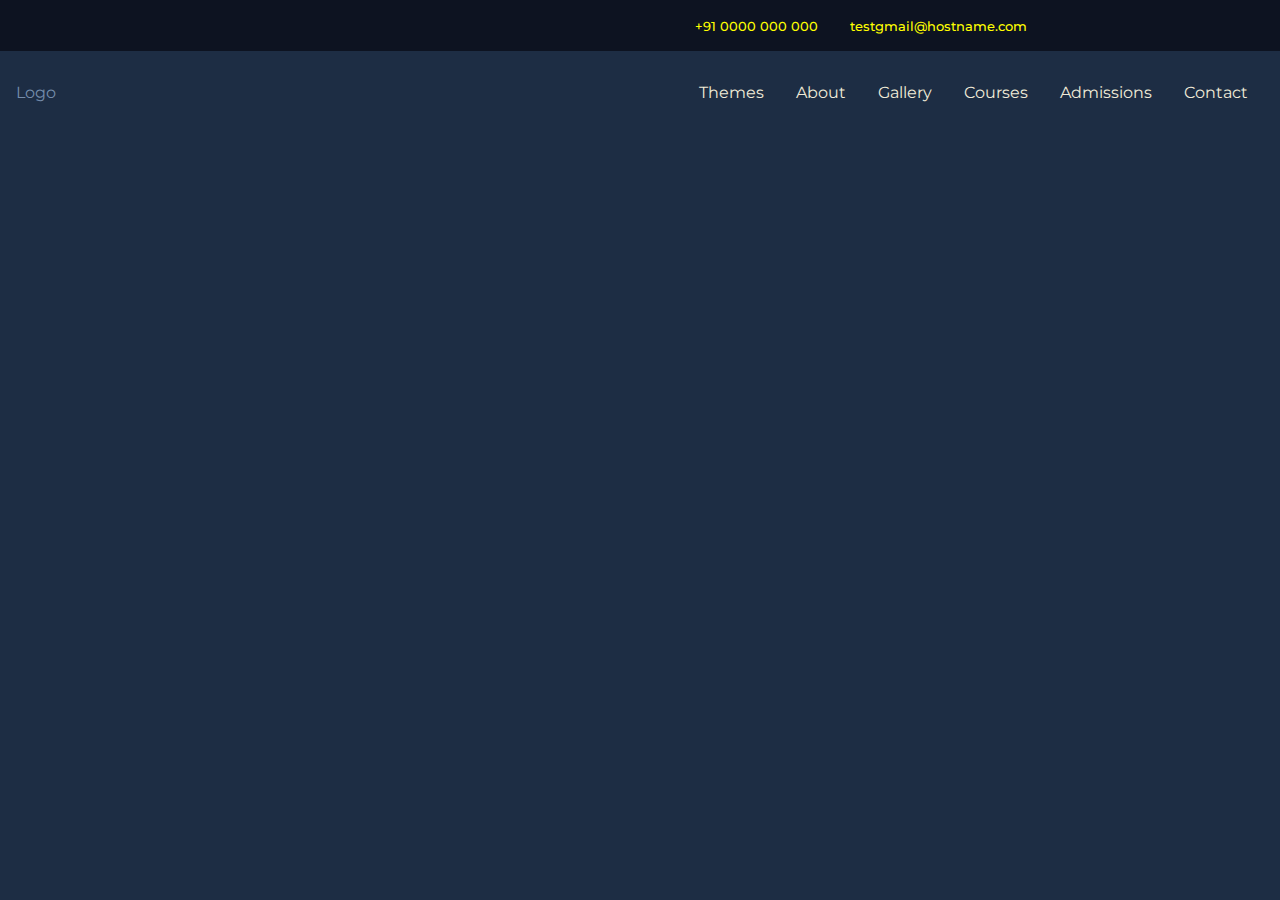
==== index.html @ 83252929 "themes, a nav, and a session" ====
<!DOCTYPE html>
<html lang="en">
<head>
	<meta charset="UTF-8">
	<title>Dolur Memorial College</title>
	<meta name="viewport" content="width=device-width, initial-scale=1.0">
	<link rel="stylesheet" href="style.css" media="all">
</head>
<body class="dark">

	<section class="header">
		<div>
			<span id="date"></span>
			<span id="time"></span>
		</div>
		<div class="flex">
			<div>
				<a target="blank" href="https://wa.me/+91">+91 0000 000 000</span>
			</div>
			<div>
				<a target="blank" href="mailto:">testgmail@hostname.com</a>
			</div>
		</div>
	</section>

	<nav>
		<div class="logo">
			Logo
		</div>
		<ul class="nav_list" id="nav_list">
			<div class="close md_hidden">
				<li class="nav_toggle" onclick="navToggle()">
					<svg width="100%" height="100%" viewBox="0 0 48 48" xmlns="http://www.w3.org/2000/svg">
						<g fill="none">
						<g clip-path="url(#healthiconsXNegative0)">
						<path fill="#000000" fill-rule="evenodd" d="M48 0H0v48h48V0ZM35.536 13.28a2 2 0 1 0-3.072-2.56L24 20.876L15.537 10.72a2 2 0 1 0-3.073 2.56L21.397 24l-8.933 10.72a2 2 0 1 0 3.072 2.56L24 27.124l8.464 10.156a2 2 0 1 0 3.072-2.56L26.603 24l8.933-10.72Z" clip-rule="evenodd"/>
						</g>
						<defs>
						<clipPath id="healthiconsXNegative0">
						<path d="M0 0h48v48H0z"/>
						</clipPath>
						</defs>
						</g>
					</svg>
				</li>
			</div>
			<li class="nav_dropdown sm_hidden">
				<a href="#">Themes</a>
				<ul>
					<li id="light">Light</li>
					<li id="dark">Dark</li>
				</ul>
			</li>
			<li><a href="#">About</a></li>
			<li><a href="#">Gallery</a></li>
			<li><a href="#">Courses</a></li>
			<li><a href="#">Admissions</a></li>
			<li><a href="#">Contact</a></li>
		</ul>
		<div class="nav_toggle md_hidden" onclick="navToggle()">
			<svg width="100%" height="100%" viewBox="0 0 1536 1280" xmlns="http://www.w3.org/2000/svg">
				<path d="M1536 1088v128q0 26-19 45t-45 19H64q-26 0-45-19t-19-45v-128q0-26 19-45t45-19h1408q26 0 45 19t19 45zm0-512v128q0 26-19 45t-45 19H64q-26 0-45-19T0 704V576q0-26 19-45t45-19h1408q26 0 45 19t19 45zm0-512v128q0 26-19 45t-45 19H64q-26 0-45-19T0 192V64q0-26 19-45T64 0h1408q26 0 45 19t19 45z"/>
			</svg>
		</div>
	</nav>

	<div class="theme_switcher md_hidden">
		<div class="icon hidden" id="moon">
			<svg width="100%" height="100%" viewBox="0 0 256 256" xmlns="http://www.w3.org/2000/svg">
				<path fill="#000000" d="M235.54 150.21a104.84 104.84 0 0 1-37 52.91A104 104 0 0 1 32 120a103.09 103.09 0 0 1 20.88-62.52a104.84 104.84 0 0 1 52.91-37a8 8 0 0 1 10 10a88.08 88.08 0 0 0 109.8 109.8a8 8 0 0 1 10 10Z"/>
			</svg>
		</div>
		<div class="icon" id="sun">
			<svg width="100%" height="100%" viewBox="0 0 256 256" xmlns="http://www.w3.org/2000/svg">
				<path fill="#eab308" d="M120 40V16a8 8 0 0 1 16 0v24a8 8 0 0 1-16 0Zm8 24a64 64 0 1 0 64 64a64.07 64.07 0 0 0-64-64Zm-69.66 5.66a8 8 0 0 0 11.32-11.32l-16-16a8 8 0 0 0-11.32 11.32Zm0 116.68l-16 16a8 8 0 0 0 11.32 11.32l16-16a8 8 0 0 0-11.32-11.32ZM192 72a8 8 0 0 0 5.66-2.34l16-16a8 8 0 0 0-11.32-11.32l-16 16A8 8 0 0 0 192 72Zm5.66 114.34a8 8 0 0 0-11.32 11.32l16 16a8 8 0 0 0 11.32-11.32ZM48 128a8 8 0 0 0-8-8H16a8 8 0 0 0 0 16h24a8 8 0 0 0 8-8Zm80 80a8 8 0 0 0-8 8v24a8 8 0 0 0 16 0v-24a8 8 0 0 0-8-8Zm112-88h-24a8 8 0 0 0 0 16h24a8 8 0 0 0 0-16Z"/>
			</svg>
		</div>
	</div>

	<script src="script.js"></script>
</body>
</html>
---- style.css ----
@import url('https://fonts.googleapis.com/css2?family=Montserrat:ital,wght@0,100;0,200;0,300;0,400;0,500;0,600;0,700;0,800;0,900;1,100;1,200;1,300;1,400;1,500;1,600;1,700;1,800;1,900&display=swap');

/* Theming */
.dark {
	--foreground: #f0ebd8;
	--background: #0d1321;
	--primary: #748cab;
	--secondary: #1d2d44;
	--accent: #3e5c76;
}

.light {
	--foreground: #ffffff;
	--background: #2c14a3;
	--primary: #5bc0be;
	--secondary: #50514f;
	--accent: #ff6392;
}

* {
	padding: 0;
	margin: 0;
	font-family: 'Montserrat', sans-serif;
	transition: background 0.5s ease-in-out, color 1s ease-in-out;
}

body {
	background-color: var(--secondary);
	color: var(--primary);
}

/* top header */

.header {
	background-color: var(--background);
	padding: 1rem;
	color: var(--foreground);
	display: flex;
	justify-content: space-around;
	align-items: center;
}

.header > .flex {
	display: flex;
	flex-direction: column;
	align-items: flex-end;
}

.header > .flex > div {
	margin: 0 1rem;
}

.header > .flex > div > a {
	color: yellow;
	text-decoration: none;
	font-size: 0.8rem;
}

#time {
	color: var(--accent);
}

/* Navigation bar */
nav {
	display: flex;
	justify-content: space-between;
	align-items: center;
	padding: 1rem;
}

nav > .nav_list {
	display: flex;
	flex-direction: column;
	width: 100%;
	height: 100%;
	background-color: var(--background);
	position: fixed;
	top: 0;
	right: 0;
	transition: 0.2s ease-in-out;
	transform: translateX(100%);
}

nav > .nav_list > li {
	padding: 1rem;
}

nav > .nav_list > li > a {
	color: var(--foreground);
	text-decoration: none;
}

nav > .nav_list_active {
	transform: translateX(0%);
}

nav > .nav_list > .close {
	width: 100%;
	display: flex;
	justify-content: flex-end;
}

.nav_toggle {
	width: 2rem;
	height: 2rem;
	cursor: pointer;
	padding: 0.5rem;
}

.nav_toggle > svg path {
	fill: var(--foreground);
}

nav > .nav_toggle:active {
	background-color: var(--gray1);
}

.nav_dropdown {
	position: relative;
	color: var(--foreground);
}

.nav_dropdown:focus-within ul {
	opacity: 1;
}

.nav_dropdown > ul {
	opacity: 0;
	transition: all 0.5s ease-in-out;

	position: absolute;
	top: 100%;
	left: -40%;

	display: flex;
	padding: 1rem;
	border-radius: 0 0 0.5rem 0.5rem;
	background-color: var(--background);
}

.nav_dropdown > ul > li {
	display: flex;
	justify-content: center;
	align-items: center;
	padding: 0.5rem;
	cursor: pointer;
}

.nav_dropdown > ul > li:before {
	content: '';
	display: inline-block;
	width: 0.5rem;
	height: 0.5rem;
	border-radius: 50%;
	margin-right: 0.5rem;
}

#light:before {
	border: 2px solid black;
	background-color: white;
}

#dark:before {
	border: 2px solid white;
	background-color: black;
}

/* Extras */
.theme_switcher {
	position: fixed;
	bottom: 1rem;
	right: 1rem;
}
.icon {
	width: 3rem;
	height: 3rem;
}
ul {
	list-style-type: none;
}
.sm_hidden {
	display: none;
}
.md_hidden {
	display: initial;
}
.hidden {
	display: none;
}

/* Media queries */
@media only screen and (min-width: 600px) {
}

@media only screen and (min-width: 768px) {
	.header {
		font-weight: 500;
	}
	.header > .flex {
		flex-direction: row;
		align-items: center;
	}
	nav > .nav_list {
		flex-direction: row;
		justify-content: flex-end;
		position: inherit;
		transform: translateX(0%);
		background: none;
	}

	.sm_hidden {
		display: initial;
	}
	.md_hidden {
		display: none !important;
	}
}

@media only screen and (min-width: 992px) {
}

@media only screen and (min-width: 1200px) {
}
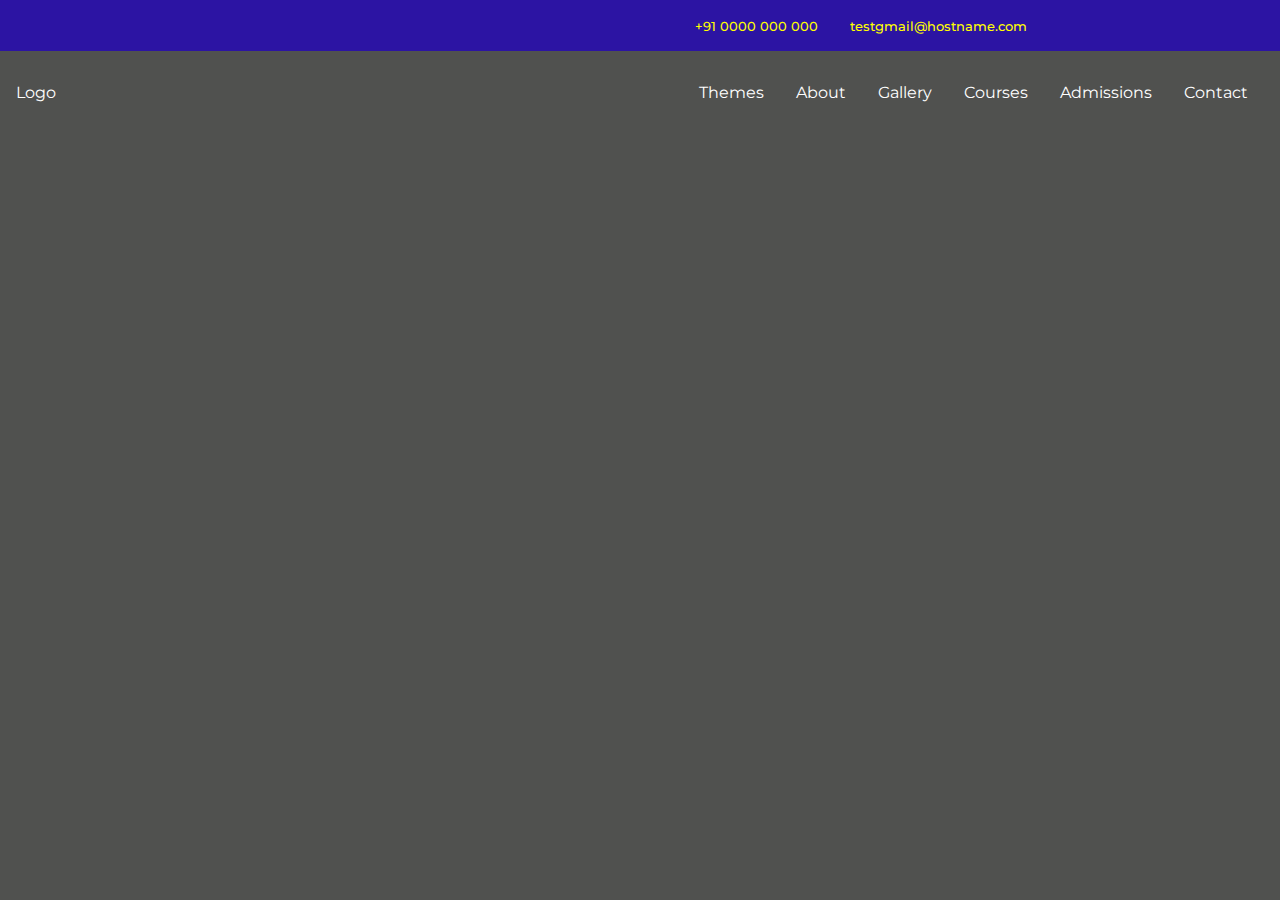
==== commit 8ac6d4d0: "doubling down on a color palette" ====
--- a/index.html
+++ b/index.html
@@ -64,6 +64,9 @@
 		</div>
 	</nav>
 
+	<section class="image_gallery">
+	</section>
+
 	<div class="theme_switcher md_hidden">
 		<div class="icon hidden" id="moon">
 			<svg width="100%" height="100%" viewBox="0 0 256 256" xmlns="http://www.w3.org/2000/svg">
--- a/style.css
+++ b/style.css
@@ -2,18 +2,16 @@
 
 /* Theming */
 .dark {
-	--foreground: #f0ebd8;
-	--background: #0d1321;
-	--primary: #748cab;
-	--secondary: #1d2d44;
-	--accent: #3e5c76;
+	--color: #ffffff;
+	--primary: #50514f;
+	--secondary: #2c14a3;
+	--accent: yellow;
 }
 
 .light {
-	--foreground: #ffffff;
-	--background: #2c14a3;
-	--primary: #5bc0be;
-	--secondary: #50514f;
+	--color: #000000;
+	--primary: #ffffff;
+	--secondary: #5bc0be;
 	--accent: #ff6392;
 }
 
@@ -21,20 +19,20 @@
 	padding: 0;
 	margin: 0;
 	font-family: 'Montserrat', sans-serif;
-	transition: background 0.5s ease-in-out, color 1s ease-in-out;
+	transition: background 0.5s ease-in-out, color 0.3s ease;
 }
 
 body {
+	background-color: var(--primary);
+	color: var(--color);
+}
+
+/* top header */
+
+.header {
 	background-color: var(--secondary);
-	color: var(--primary);
-}
-
-/* top header */
-
-.header {
-	background-color: var(--background);
-	padding: 1rem;
-	color: var(--foreground);
+	padding: 1rem;
+	color: var(--color);
 	display: flex;
 	justify-content: space-around;
 	align-items: center;
@@ -51,7 +49,7 @@
 }
 
 .header > .flex > div > a {
-	color: yellow;
+	color: var(--accent);
 	text-decoration: none;
 	font-size: 0.8rem;
 }
@@ -73,7 +71,7 @@
 	flex-direction: column;
 	width: 100%;
 	height: 100%;
-	background-color: var(--background);
+	background-color: var(--secondary);
 	position: fixed;
 	top: 0;
 	right: 0;
@@ -86,7 +84,7 @@
 }
 
 nav > .nav_list > li > a {
-	color: var(--foreground);
+	color: var(--color);
 	text-decoration: none;
 }
 
@@ -108,16 +106,16 @@
 }
 
 .nav_toggle > svg path {
-	fill: var(--foreground);
+	fill: var(--color);
 }
 
 nav > .nav_toggle:active {
-	background-color: var(--gray1);
+	background-color: var(--secondary);
 }
 
 .nav_dropdown {
 	position: relative;
-	color: var(--foreground);
+	color: var(--color);
 }
 
 .nav_dropdown:focus-within ul {
@@ -135,7 +133,7 @@
 	display: flex;
 	padding: 1rem;
 	border-radius: 0 0 0.5rem 0.5rem;
-	background-color: var(--background);
+	background-color: var(--primary);
 }
 
 .nav_dropdown > ul > li {
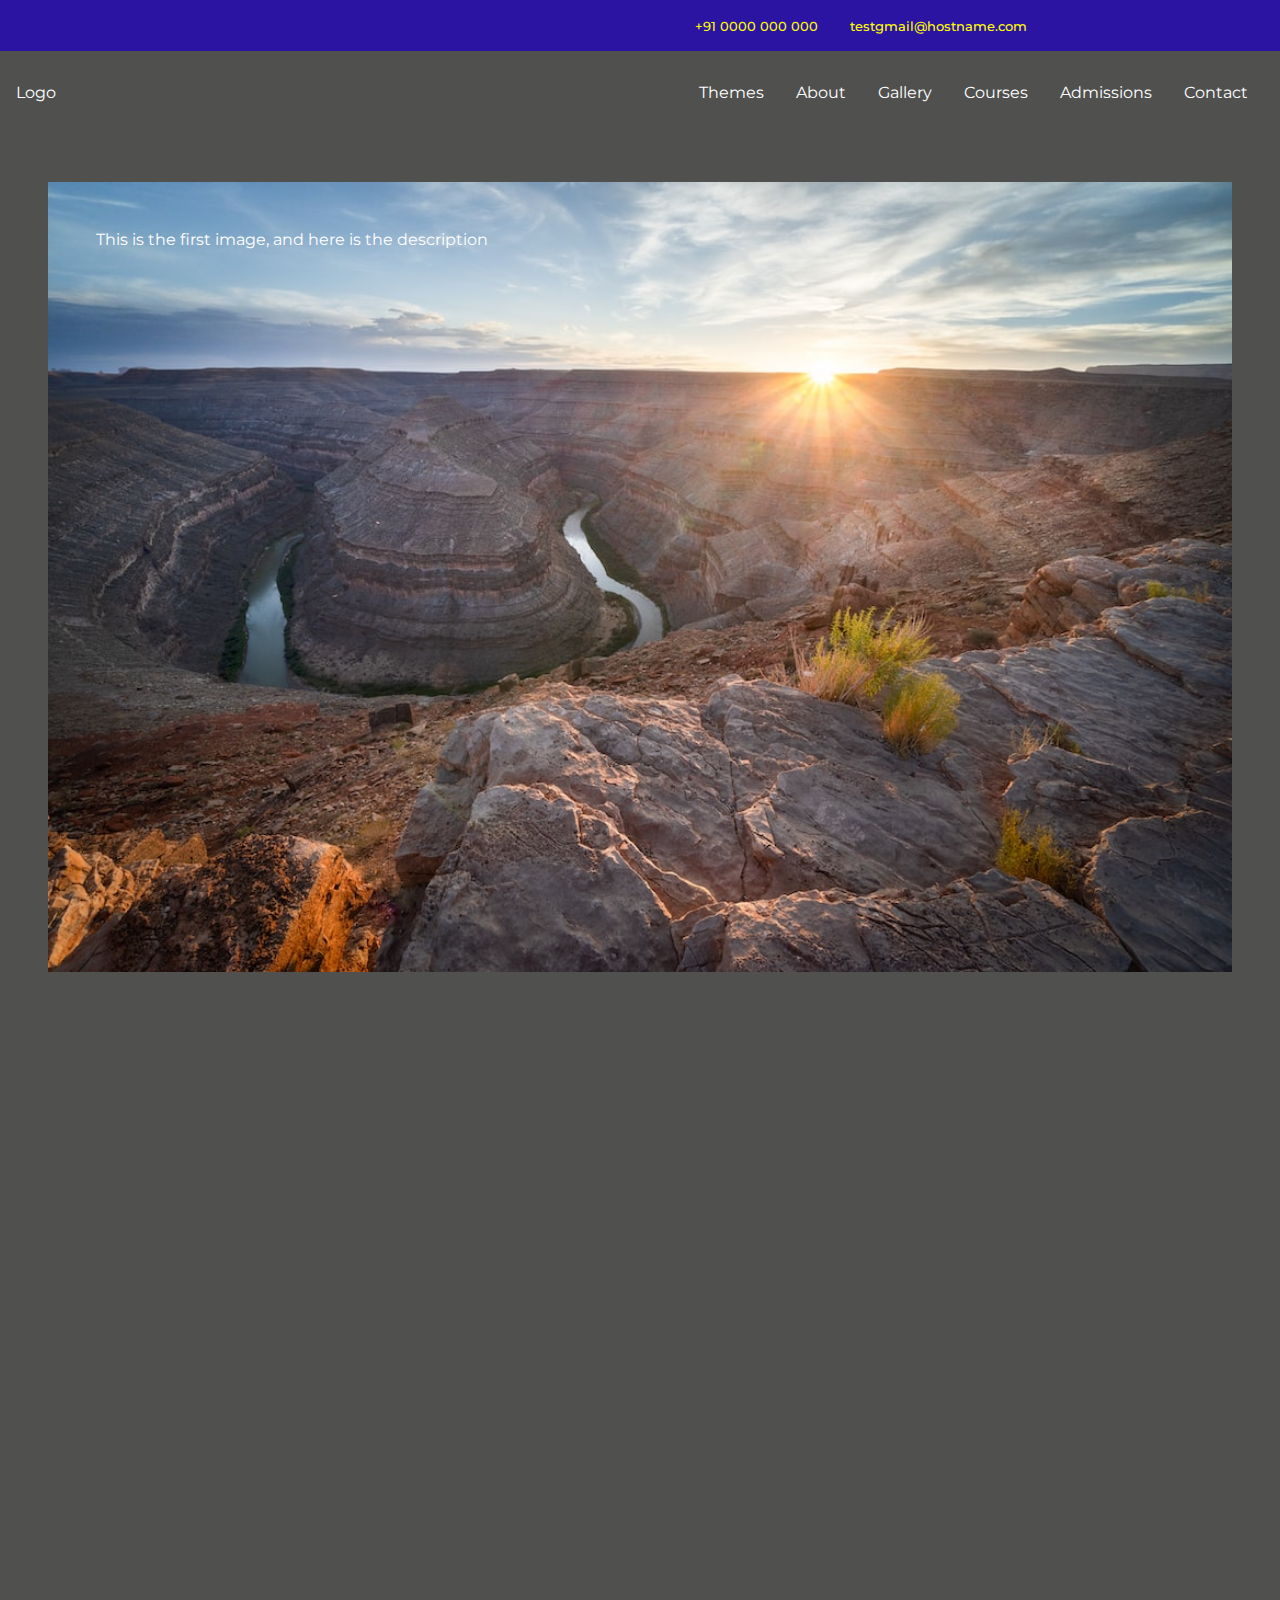
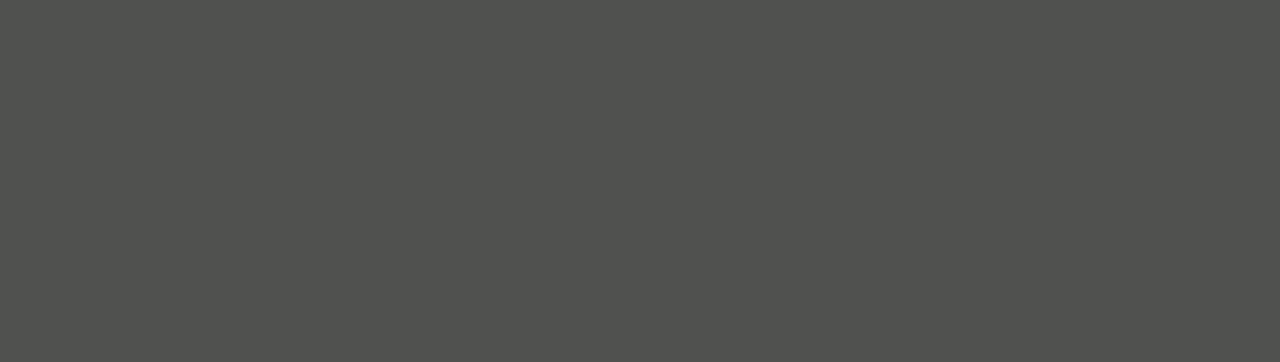
==== commit 4e63b66e: "added some image assets" ====
--- a/index.html
+++ b/index.html
@@ -65,6 +65,30 @@
 	</nav>
 
 	<section class="image_gallery">
+		<div class="image_container">
+			<div class="image_desc">
+				<div class="text">
+					This is the first image, and here is the description
+				</div>
+			</div>
+			<div class="image"><img src="./assets/home/first.jpg" alt=""></div>
+		</div>
+		<div class="image_container image_inactive">
+			<div class="image_desc">
+				<div class="text">
+					This will be the description for the second image
+				</div>
+			</div>
+			<div class="image"><img src="./assets/home/second.jpg" alt=""></div>
+		</div>
+		<div class="image_container image_inactive">
+			<div class="image_desc">
+				<div class="text">
+					And here is the third image
+				</div>
+			</div>
+			<div class="image"><img src="./assets/home/third.jpg" alt=""></div>
+		</div>
 	</section>
 
 	<div class="theme_switcher md_hidden">
--- a/style.css
+++ b/style.css
@@ -163,6 +163,50 @@
 	background-color: black;
 }
 
+/* Home image gallery */
+.image_gallery {
+	display: flex;
+	position: relative;
+	margin: 3rem;
+}
+
+.image_container {
+	position: absolute;
+	top: 0;
+	left: 0;
+	width: 100%;
+}
+
+.image_desc {
+	position: absolute;
+	top: 0;
+	left: 0;
+	width: 100%;
+	height: 100%;
+}
+
+.image_desc > .text {
+	display: flex;
+	justify-content: start;
+	align-items: flex-end;
+	padding: 3rem;
+}
+
+.image {
+	width: 100%;
+	overflow: hidden;
+}
+
+.image > img {
+	width: 100%;
+	height: 100%;
+	object-fit: cover;
+}
+
+.image_inactive {
+	opacity: 0;
+}
+
 /* Extras */
 .theme_switcher {
 	position: fixed;
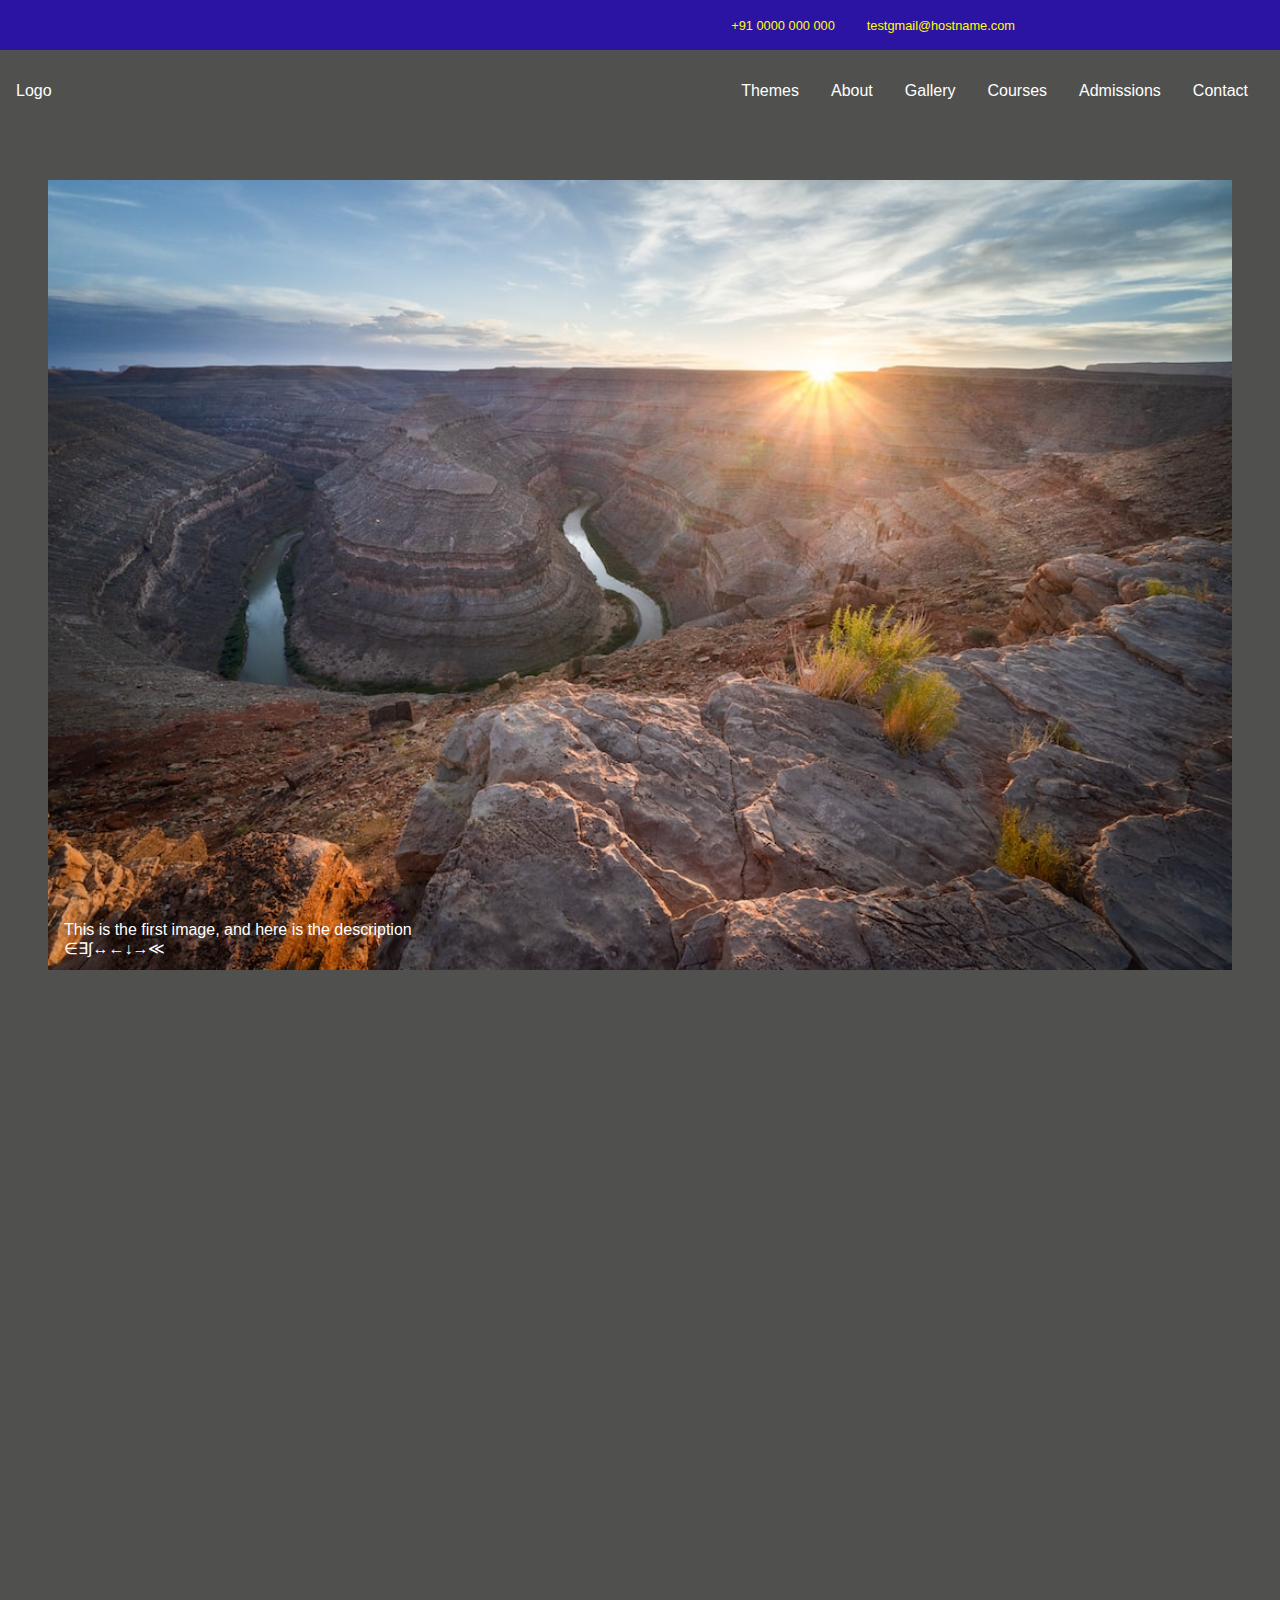
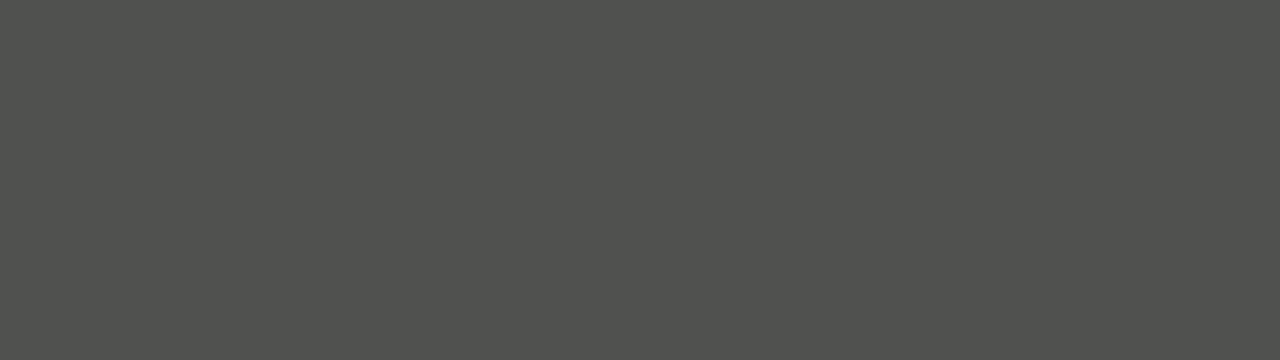
==== commit 57e42608: "nothing new" ====
--- a/index.html
+++ b/index.html
@@ -68,7 +68,8 @@
 		<div class="image_container">
 			<div class="image_desc">
 				<div class="text">
-					This is the first image, and here is the description
+					This is the first image, and here is the description <br>
+					∈∃∫↔←↓→≪
 				</div>
 			</div>
 			<div class="image"><img src="./assets/home/first.jpg" alt=""></div>
--- a/style.css
+++ b/style.css
@@ -1,4 +1,4 @@
-@import url('https://fonts.googleapis.com/css2?family=Montserrat:ital,wght@0,100;0,200;0,300;0,400;0,500;0,600;0,700;0,800;0,900;1,100;1,200;1,300;1,400;1,500;1,600;1,700;1,800;1,900&display=swap');
+/*@import url('https://fonts.googleapis.com/css2?family=Montserrat:ital,wght@0,100;0,200;0,300;0,400;0,500;0,600;0,700;0,800;0,900;1,100;1,200;1,300;1,400;1,500;1,600;1,700;1,800;1,900&display=swap');
 
 /* Theming */
 .dark {
@@ -183,13 +183,18 @@
 	left: 0;
 	width: 100%;
 	height: 100%;
-}
-
-.image_desc > .text {
 	display: flex;
 	justify-content: start;
 	align-items: flex-end;
-	padding: 3rem;
+}
+
+.image_desc > .text {
+	width: 50%;
+	height: 50%;
+	padding: 1rem;
+	display: flex;
+	justify-content: start;
+	align-items: flex-end;
 }
 
 .image {
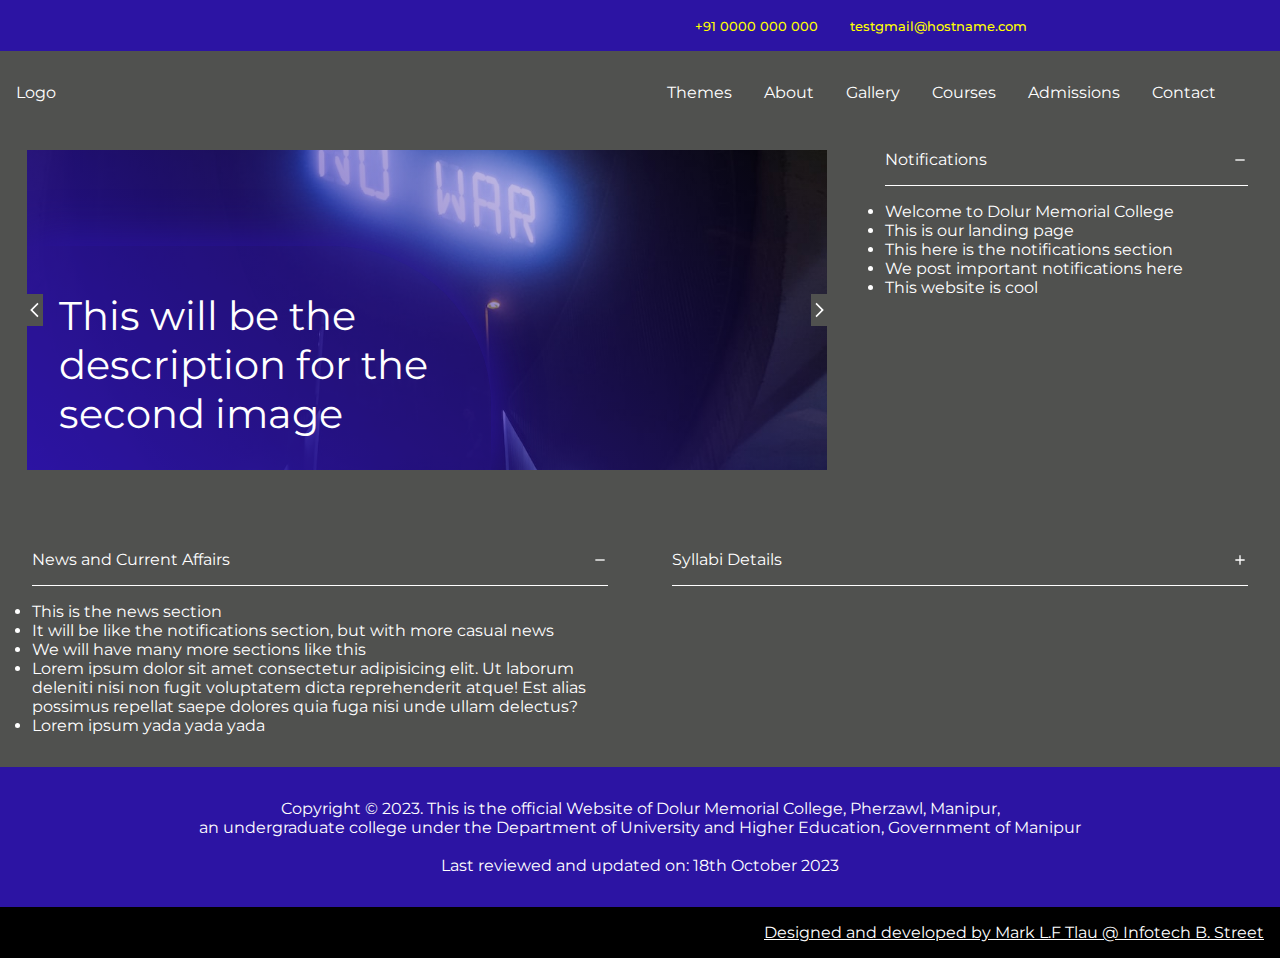
==== commit b50b612a: "looking better" ====
--- a/index.html
+++ b/index.html
@@ -23,7 +23,7 @@
 		</div>
 	</section>
 
-	<nav>
+	<nav id="nav">
 		<div class="logo">
 			Logo
 		</div>
@@ -56,6 +56,20 @@
 			<li><a href="#">Courses</a></li>
 			<li><a href="#">Admissions</a></li>
 			<li><a href="#">Contact</a></li>
+			<li>
+				<div class="theme_switcher md_hidden">
+					<div class="icon hidden" id="moon">
+						<svg width="100%" height="100%" viewBox="0 0 256 256" xmlns="http://www.w3.org/2000/svg">
+							<path fill="#000000" d="M235.54 150.21a104.84 104.84 0 0 1-37 52.91A104 104 0 0 1 32 120a103.09 103.09 0 0 1 20.88-62.52a104.84 104.84 0 0 1 52.91-37a8 8 0 0 1 10 10a88.08 88.08 0 0 0 109.8 109.8a8 8 0 0 1 10 10Z"/>
+						</svg>
+					</div>
+					<div class="icon" id="sun">
+						<svg width="100%" height="100%" viewBox="0 0 256 256" xmlns="http://www.w3.org/2000/svg">
+							<path fill="#eab308" d="M120 40V16a8 8 0 0 1 16 0v24a8 8 0 0 1-16 0Zm8 24a64 64 0 1 0 64 64a64.07 64.07 0 0 0-64-64Zm-69.66 5.66a8 8 0 0 0 11.32-11.32l-16-16a8 8 0 0 0-11.32 11.32Zm0 116.68l-16 16a8 8 0 0 0 11.32 11.32l16-16a8 8 0 0 0-11.32-11.32ZM192 72a8 8 0 0 0 5.66-2.34l16-16a8 8 0 0 0-11.32-11.32l-16 16A8 8 0 0 0 192 72Zm5.66 114.34a8 8 0 0 0-11.32 11.32l16 16a8 8 0 0 0 11.32-11.32ZM48 128a8 8 0 0 0-8-8H16a8 8 0 0 0 0 16h24a8 8 0 0 0 8-8Zm80 80a8 8 0 0 0-8 8v24a8 8 0 0 0 16 0v-24a8 8 0 0 0-8-8Zm112-88h-24a8 8 0 0 0 0 16h24a8 8 0 0 0 0-16Z"/>
+						</svg>
+					</div>
+				</div>
+			</li>
 		</ul>
 		<div class="nav_toggle md_hidden" onclick="navToggle()">
 			<svg width="100%" height="100%" viewBox="0 0 1536 1280" xmlns="http://www.w3.org/2000/svg">
@@ -64,46 +78,147 @@
 		</div>
 	</nav>
 
-	<section class="image_gallery">
-		<div class="image_container">
-			<div class="image_desc">
-				<div class="text">
-					This is the first image, and here is the description <br>
-					∈∃∫↔←↓→≪
-				</div>
-			</div>
-			<div class="image"><img src="./assets/home/first.jpg" alt=""></div>
-		</div>
-		<div class="image_container image_inactive">
-			<div class="image_desc">
-				<div class="text">
-					This will be the description for the second image
-				</div>
-			</div>
-			<div class="image"><img src="./assets/home/second.jpg" alt=""></div>
-		</div>
-		<div class="image_container image_inactive">
-			<div class="image_desc">
-				<div class="text">
-					And here is the third image
-				</div>
-			</div>
-			<div class="image"><img src="./assets/home/third.jpg" alt=""></div>
-		</div>
+	<main>
+		<section class="image_gallery">
+			<div class="buttons_container">
+				<div class="buttons">
+					<div class="button">
+						<svg width="100%" height="100%" viewBox="0 0 20 20" xmlns="http://www.w3.org/2000/svg">
+							<path fill="#000000" d="m4 10l9 9l1.4-1.5L7 10l7.4-7.5L13 1z"/>
+						</svg>
+					</div>
+					<div class="button">
+						<svg width="100%" height="100%" viewBox="0 0 20 20" xmlns="http://www.w3.org/2000/svg">
+							<path fill="#000000" d="M7 1L5.6 2.5L13 10l-7.4 7.5L7 19l9-9z"/>
+						</svg>
+					</div>
+				</div>
+			</div>
+			<div class="image_container image_inactive">
+				<div class="image_container_content">
+					<div class="content">
+						<div class="image_desc">
+							<div class="text">
+								This is the first image, and here is the description
+							</div>
+						</div>
+						<div class="image"><img src="./assets/home/first.jpg" alt=""></div>
+					</div>
+				</div>
+			</div>
+			<div class="image_container">
+				<div class="image_container_content">
+					<div class="content">
+						<div class="image_desc">
+							<div class="text">
+								This will be the description for the second image
+							</div>
+						</div>
+						<div class="image"><img src="./assets/home/second.jpg" alt=""></div>
+					</div>
+				</div>
+			</div>
+			<div class="image_container image_inactive">
+				<div class="image_container_content">
+					<div class="content">
+						<div class="image_desc">
+							<div class="text">
+								And here is the third image
+							</div>
+						</div>
+						<div class="image"><img src="./assets/home/third.jpg" alt=""></div>
+					</div>
+				</div>
+			</div>
+		</section>
+
+		<section class="notifications">
+			<div class="section_headers" onclick="toggleSection('notifications', 'notification_toggles')">
+				<span>Notifications</span>
+				<div class="section_toggles" id="notification_toggles">
+					<div class="hidden">
+						<svg width="100%" height="100%" viewBox="0 0 24 24" xmlns="http://www.w3.org/2000/svg">
+							<path fill="#000000" d="M19 12.998h-6v6h-2v-6H5v-2h6v-6h2v6h6z"/>
+						</svg>
+					</div>
+					<div class="">
+						<svg width="100%" height="100%" viewBox="0 0 24 24" xmlns="http://www.w3.org/2000/svg">
+							<path fill="#000000" d="M19 12.998H5v-2h14z"/>
+						</svg>
+					</div>
+				</div>
+			</div>
+			<ul id="notifications" class="section_list">
+				<li>Welcome to Dolur Memorial College</li>
+				<li>This is our landing page</li>
+				<li>This here is the notifications section</li>
+				<li>We post important notifications here</li>
+				<li>This website is cool</li>
+			</ul>
+		</section>
+
+		<section class="news">
+			<div class="section_headers" onclick="toggleSection('news', 'news_toggles')">
+				<span>News and Current Affairs</span>
+				<div class="section_toggles" id="news_toggles">
+					<div class="hidden">
+						<svg width="100%" height="100%" viewBox="0 0 24 24" xmlns="http://www.w3.org/2000/svg">
+							<path fill="#000000" d="M19 12.998h-6v6h-2v-6H5v-2h6v-6h2v6h6z"/>
+						</svg>
+					</div>
+					<div class="">
+						<svg width="100%" height="100%" viewBox="0 0 24 24" xmlns="http://www.w3.org/2000/svg">
+							<path fill="#000000" d="M19 12.998H5v-2h14z"/>
+						</svg>
+					</div>
+				</div>
+			</div>
+			<ul id="news" class="section_list">
+				<li>This is the news section</li>
+				<li>It will be like the notifications section, but with more casual news</li>
+				<li>We will have many more sections like this</li>
+				<li>Lorem ipsum dolor sit amet consectetur adipisicing elit. Ut laborum deleniti nisi non fugit voluptatem dicta reprehenderit atque! Est alias possimus repellat saepe dolores quia fuga nisi unde ullam delectus?</li>
+				<li>Lorem ipsum yada yada yada</li>
+			</ul>
+		</section>
+
+		<section class="syllabusdetails">
+			<div class="section_headers" onclick="toggleSection('syllabi', 'syllabi_toggles')">
+				<span>Syllabi Details</span>
+				<div class="section_toggles" id="syllabi_toggles">
+					<div class="">
+						<svg width="100%" height="100%" viewBox="0 0 24 24" xmlns="http://www.w3.org/2000/svg">
+							<path fill="#000000" d="M19 12.998h-6v6h-2v-6H5v-2h6v-6h2v6h6z"/>
+						</svg>
+					</div>
+					<div class="hidden">
+						<svg width="100%" height="100%" viewBox="0 0 24 24" xmlns="http://www.w3.org/2000/svg">
+							<path fill="#000000" d="M19 12.998H5v-2h14z"/>
+						</svg>
+					</div>
+				</div>
+			</div>
+			<ul id="syllabi" class="section_list section_inactive">
+				<li>B.A Education Syllabus</li>
+				<li>Syllabus of B.A/B.Sc Semester System in Anthropology</li>
+				<li>Computer Sciences</li>
+				<li>Zoology Honors</li>
+				<li>Lorem ipsum yada yada yada</li>
+			</ul>
+		</section>
+	</main>
+
+	<section class="footer">
+		Copyright © 2023. This is the official Website of Dolur Memorial College, Pherzawl, Manipur, <br>
+		an undergraduate college under the Department of University and Higher Education, Government of Manipur
+
+		<br><br>
+		Last reviewed and updated on: 18th October 2023
 	</section>
 
-	<div class="theme_switcher md_hidden">
-		<div class="icon hidden" id="moon">
-			<svg width="100%" height="100%" viewBox="0 0 256 256" xmlns="http://www.w3.org/2000/svg">
-				<path fill="#000000" d="M235.54 150.21a104.84 104.84 0 0 1-37 52.91A104 104 0 0 1 32 120a103.09 103.09 0 0 1 20.88-62.52a104.84 104.84 0 0 1 52.91-37a8 8 0 0 1 10 10a88.08 88.08 0 0 0 109.8 109.8a8 8 0 0 1 10 10Z"/>
-			</svg>
-		</div>
-		<div class="icon" id="sun">
-			<svg width="100%" height="100%" viewBox="0 0 256 256" xmlns="http://www.w3.org/2000/svg">
-				<path fill="#eab308" d="M120 40V16a8 8 0 0 1 16 0v24a8 8 0 0 1-16 0Zm8 24a64 64 0 1 0 64 64a64.07 64.07 0 0 0-64-64Zm-69.66 5.66a8 8 0 0 0 11.32-11.32l-16-16a8 8 0 0 0-11.32 11.32Zm0 116.68l-16 16a8 8 0 0 0 11.32 11.32l16-16a8 8 0 0 0-11.32-11.32ZM192 72a8 8 0 0 0 5.66-2.34l16-16a8 8 0 0 0-11.32-11.32l-16 16A8 8 0 0 0 192 72Zm5.66 114.34a8 8 0 0 0-11.32 11.32l16 16a8 8 0 0 0 11.32-11.32ZM48 128a8 8 0 0 0-8-8H16a8 8 0 0 0 0 16h24a8 8 0 0 0 8-8Zm80 80a8 8 0 0 0-8 8v24a8 8 0 0 0 16 0v-24a8 8 0 0 0-8-8Zm112-88h-24a8 8 0 0 0 0 16h24a8 8 0 0 0 0-16Z"/>
-			</svg>
-		</div>
-	</div>
+	<section class="developer">
+		<a target="blank" href="https://wintersunset95.github.io">Designed and developed by <span>Mark L.F Tlau @ Infotech B. Street</span></a>
+	</section>
 
 	<script src="script.js"></script>
 </body>
--- a/style.css
+++ b/style.css
@@ -1,4 +1,4 @@
-/*@import url('https://fonts.googleapis.com/css2?family=Montserrat:ital,wght@0,100;0,200;0,300;0,400;0,500;0,600;0,700;0,800;0,900;1,100;1,200;1,300;1,400;1,500;1,600;1,700;1,800;1,900&display=swap');
+@import url('https://fonts.googleapis.com/css2?family=Montserrat:ital,wght@0,100;0,200;0,300;0,400;0,500;0,600;0,700;0,800;0,900;1,100;1,200;1,300;1,400;1,500;1,600;1,700;1,800;1,900&display=swap');
 
 /* Theming */
 .dark {
@@ -6,6 +6,9 @@
 	--primary: #50514f;
 	--secondary: #2c14a3;
 	--accent: yellow;
+	--gradient: linear-gradient(45deg, #2c14a3, rgba(0, 0, 0, 0));
+	--text-background: #2c14a350;
+	--text-shadow: 0 0 3rem #2c14a3;
 }
 
 .light {
@@ -13,6 +16,7 @@
 	--primary: #ffffff;
 	--secondary: #5bc0be;
 	--accent: #ff6392;
+	--gradient: linear-gradient(45deg, #5bc0be, rgba(0, 0, 0, 0));
 }
 
 * {
@@ -75,6 +79,7 @@
 	position: fixed;
 	top: 0;
 	right: 0;
+	z-index: 2;
 	transition: 0.2s ease-in-out;
 	transform: translateX(100%);
 }
@@ -105,7 +110,7 @@
 	padding: 0.5rem;
 }
 
-.nav_toggle > svg path {
+svg path {
 	fill: var(--color);
 }
 
@@ -163,18 +168,76 @@
 	background-color: black;
 }
 
+/* The main section */
+main {
+	display: grid;
+	grid-template-columns: repeat(12, 1fr);
+	padding-bottom: 2rem;
+}
+
 /* Home image gallery */
 .image_gallery {
+	grid-column: 1/13;
 	display: flex;
 	position: relative;
-	margin: 3rem;
+	width: 100%;
+	height: 25rem;
+	z-index: 1;
+}
+
+.buttons_container {
+	position: absolute;
+	left: 0;
+	right: 0;
+	width: 100%;
+	z-index: 2;
+	display: flex;
+	justify-content: center;
+	align-items: center;
+}
+
+.buttons {
+	width: 100%;
+	display: flex;
+	justify-content: space-between;
+	align-items: center;
+	max-width: 25rem;
+	height: 20rem;
+	padding: 1rem;
+}
+
+.button {
+	width: 1rem;
+	height: 1rem;
+	cursor: pointer;
+	padding: 0.5rem 0;
+	background-color: var(--primary);
+}
+
+.button:hover {
+	padding: 0.5rem;
 }
 
 .image_container {
 	position: absolute;
-	top: 0;
 	left: 0;
-	width: 100%;
+	right: 0;
+	width: 100%;
+	display: flex;
+	justify-content: center;
+	align-items: center;
+}
+
+.image_container_content {
+	width: fit-content;
+	position: relative;
+	padding: 1rem;
+}
+
+.content {
+	position: relative;
+	width: fit-content;
+	overflow: hidden;
 }
 
 .image_desc {
@@ -183,23 +246,36 @@
 	left: 0;
 	width: 100%;
 	height: 100%;
+
+	font-size: 1.5rem;
+
 	display: flex;
 	justify-content: start;
 	align-items: flex-end;
+
+	background-image: var(--gradient);
 }
 
 .image_desc > .text {
 	width: 50%;
 	height: 50%;
-	padding: 1rem;
+	padding: 2rem;
 	display: flex;
 	justify-content: start;
 	align-items: flex-end;
+	border-top-right-radius: 10rem;
+	background-color: var(--text-background);
+	box-shadow: var(--text-shadow);
 }
 
 .image {
 	width: 100%;
 	overflow: hidden;
+	max-width: 25rem;
+	max-height: 20rem;
+	display: flex;
+	justify-content: center;
+	align-items: center;
 }
 
 .image > img {
@@ -212,9 +288,77 @@
 	opacity: 0;
 }
 
+/* Notifications section */
+.notifications {
+	grid-column: 1/13;
+	padding: 0 2rem;
+}
+
+/* News Section */
+.news {
+	grid-column: 1/13;
+	padding: 0 2rem;
+}
+
+/* Syllabi Details */
+.syllabusdetails {
+	grid-column: 1/13;
+	padding: 0 2rem;
+}
+
+/* For all main sections */
+.section_headers {
+	display: flex;
+	justify-content: space-between;
+	align-items: center;
+	border-bottom: 1px solid var(--color);
+	padding: 1rem 0;
+	margin-bottom: 1rem;
+	cursor: pointer;
+}
+
+.section_toggles > div {
+	width: 1rem;
+	height: 1rem;
+}
+
+.section_list {
+	transition: all 0.5s ease-in-out;
+	list-style-type: disc;
+}
+
+.section_inactive {
+	height: 0;
+	overflow: hidden;
+}
+
+/* Footer */
+.footer {
+	background-color: var(--secondary);
+	padding: 2rem;
+	color: var(--color);
+	text-align: center;
+}
+
+/* Developer */
+.developer {
+	padding: 1rem;
+	text-align: right;
+	background-color: black;
+	color: white;
+}
+
+.developer > a {
+	color: white;
+}
+
+.developer > a > span {
+	text-decoration: underline;
+}
+
 /* Extras */
 .theme_switcher {
-	position: fixed;
+	position: absolute;
 	bottom: 1rem;
 	right: 1rem;
 }
@@ -234,9 +378,24 @@
 .hidden {
 	display: none;
 }
+.sticky {
+	position: fixed;
+	top: 1rem;
+	z-index: 1;
+	width: 100%;
+}
 
 /* Media queries */
 @media only screen and (min-width: 600px) {
+	.buttons {
+		max-width: 35rem;
+	}
+	.image {
+		max-width: 35rem;
+	}
+	.image_desc {
+		font-size: 2rem;
+	}
 }
 
 @media only screen and (min-width: 768px) {
@@ -255,6 +414,18 @@
 		background: none;
 	}
 
+	.buttons {
+		max-width: 50rem;
+	}
+	.image {
+		max-width: 50rem;
+	}
+
+	.image_desc {
+		font-size: 2.5rem;
+	}
+
+	/* Extras */
 	.sm_hidden {
 		display: initial;
 	}
@@ -264,6 +435,19 @@
 }
 
 @media only screen and (min-width: 992px) {
+	/* Gallery */
+	.image_gallery {
+		grid-column: 1/9;
+	}
+
+	/* Notifications section */
+	.notifications {
+		grid-column: 9/13;
+	}
+
+	.news, .syllabusdetails {
+		grid-column: span 6;
+	}
 }
 
 @media only screen and (min-width: 1200px) {
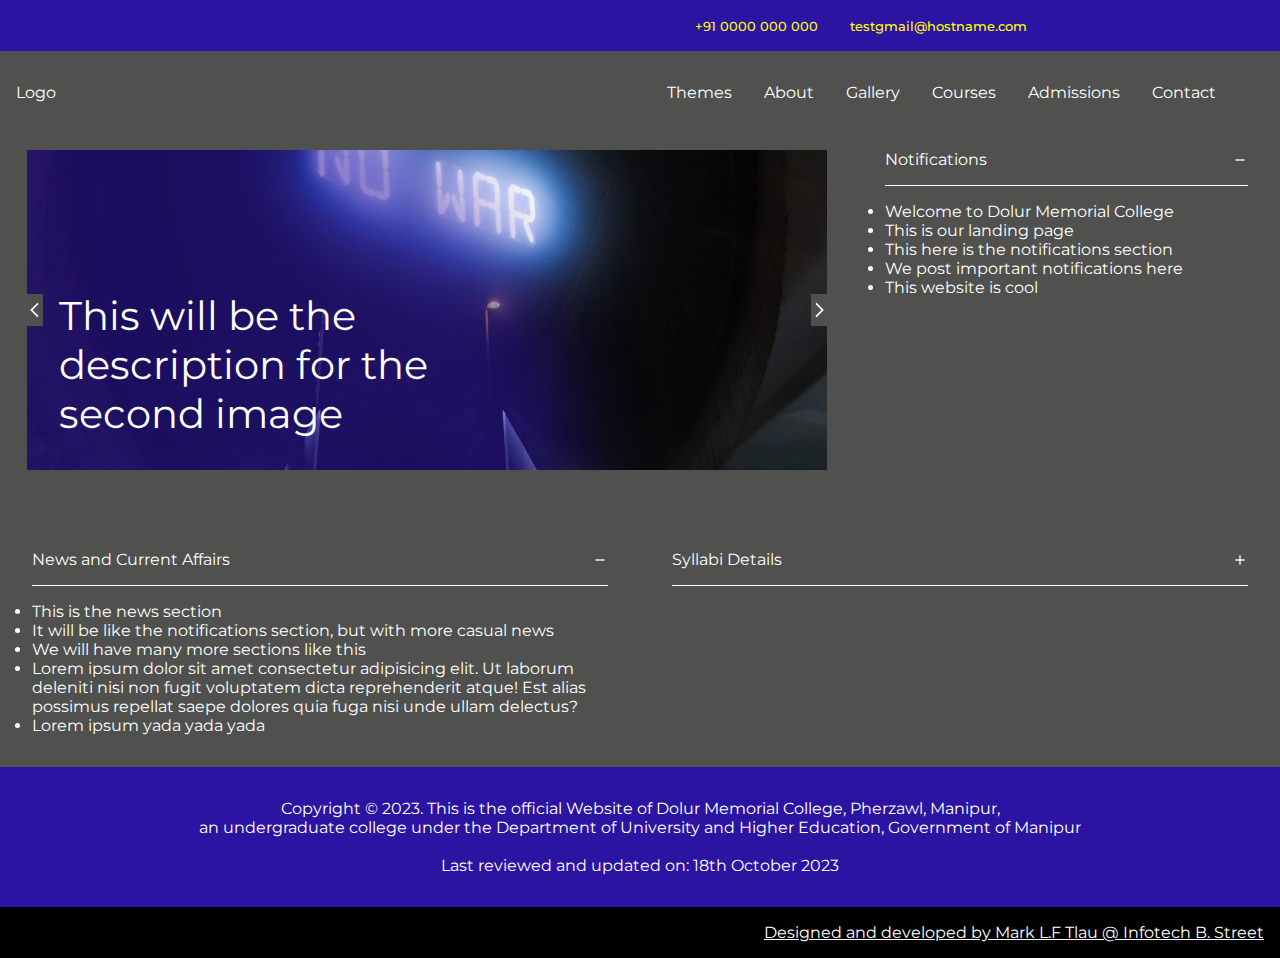
==== commit 367c1262: "finished the base design of home page" ====
--- a/index.html
+++ b/index.html
@@ -82,19 +82,19 @@
 		<section class="image_gallery">
 			<div class="buttons_container">
 				<div class="buttons">
-					<div class="button">
+					<div class="button" onclick="galleryPrevious()">
 						<svg width="100%" height="100%" viewBox="0 0 20 20" xmlns="http://www.w3.org/2000/svg">
 							<path fill="#000000" d="m4 10l9 9l1.4-1.5L7 10l7.4-7.5L13 1z"/>
 						</svg>
 					</div>
-					<div class="button">
+					<div class="button" onclick="galleryNext()">
 						<svg width="100%" height="100%" viewBox="0 0 20 20" xmlns="http://www.w3.org/2000/svg">
 							<path fill="#000000" d="M7 1L5.6 2.5L13 10l-7.4 7.5L7 19l9-9z"/>
 						</svg>
 					</div>
 				</div>
 			</div>
-			<div class="image_container image_inactive">
+			<div class="image_container image_inactive" data-index=0>
 				<div class="image_container_content">
 					<div class="content">
 						<div class="image_desc">
@@ -106,7 +106,7 @@
 					</div>
 				</div>
 			</div>
-			<div class="image_container">
+			<div class="image_container" data-index=1>
 				<div class="image_container_content">
 					<div class="content">
 						<div class="image_desc">
@@ -118,7 +118,7 @@
 					</div>
 				</div>
 			</div>
-			<div class="image_container image_inactive">
+			<div class="image_container image_inactive" data-index=2>
 				<div class="image_container_content">
 					<div class="content">
 						<div class="image_desc">
--- a/style.css
+++ b/style.css
@@ -7,8 +7,8 @@
 	--secondary: #2c14a3;
 	--accent: yellow;
 	--gradient: linear-gradient(45deg, #2c14a3, rgba(0, 0, 0, 0));
-	--text-background: #2c14a350;
-	--text-shadow: 0 0 3rem #2c14a3;
+	--text-bg: #2c14a390;
+	--shadow: 0 0 5rem 5rem #2c14a390;
 }
 
 .light {
@@ -17,6 +17,8 @@
 	--secondary: #5bc0be;
 	--accent: #ff6392;
 	--gradient: linear-gradient(45deg, #5bc0be, rgba(0, 0, 0, 0));
+	--text-bg: #5bc0be90;
+	--shadow: 0 0 5rem 5rem #5bc0be90;
 }
 
 * {
@@ -226,6 +228,7 @@
 	display: flex;
 	justify-content: center;
 	align-items: center;
+	transition: opacity 0.5s ease-in;
 }
 
 .image_container_content {
@@ -253,26 +256,26 @@
 	justify-content: start;
 	align-items: flex-end;
 
-	background-image: var(--gradient);
 }
 
 .image_desc > .text {
 	width: 50%;
-	height: 50%;
+	height: 100%;
 	padding: 2rem;
 	display: flex;
 	justify-content: start;
 	align-items: flex-end;
-	border-top-right-radius: 10rem;
-	background-color: var(--text-background);
-	box-shadow: var(--text-shadow);
+	border: none;
+	border-top-right-radius: 100%;
+	background-color: var(--text-bg);
+	box-shadow: var(--shadow);
 }
 
 .image {
 	width: 100%;
 	overflow: hidden;
 	max-width: 25rem;
-	max-height: 20rem;
+	height: 20rem;
 	display: flex;
 	justify-content: center;
 	align-items: center;
@@ -280,8 +283,7 @@
 
 .image > img {
 	width: 100%;
-	height: 100%;
-	object-fit: cover;
+	object-fit: fill;
 }
 
 .image_inactive {
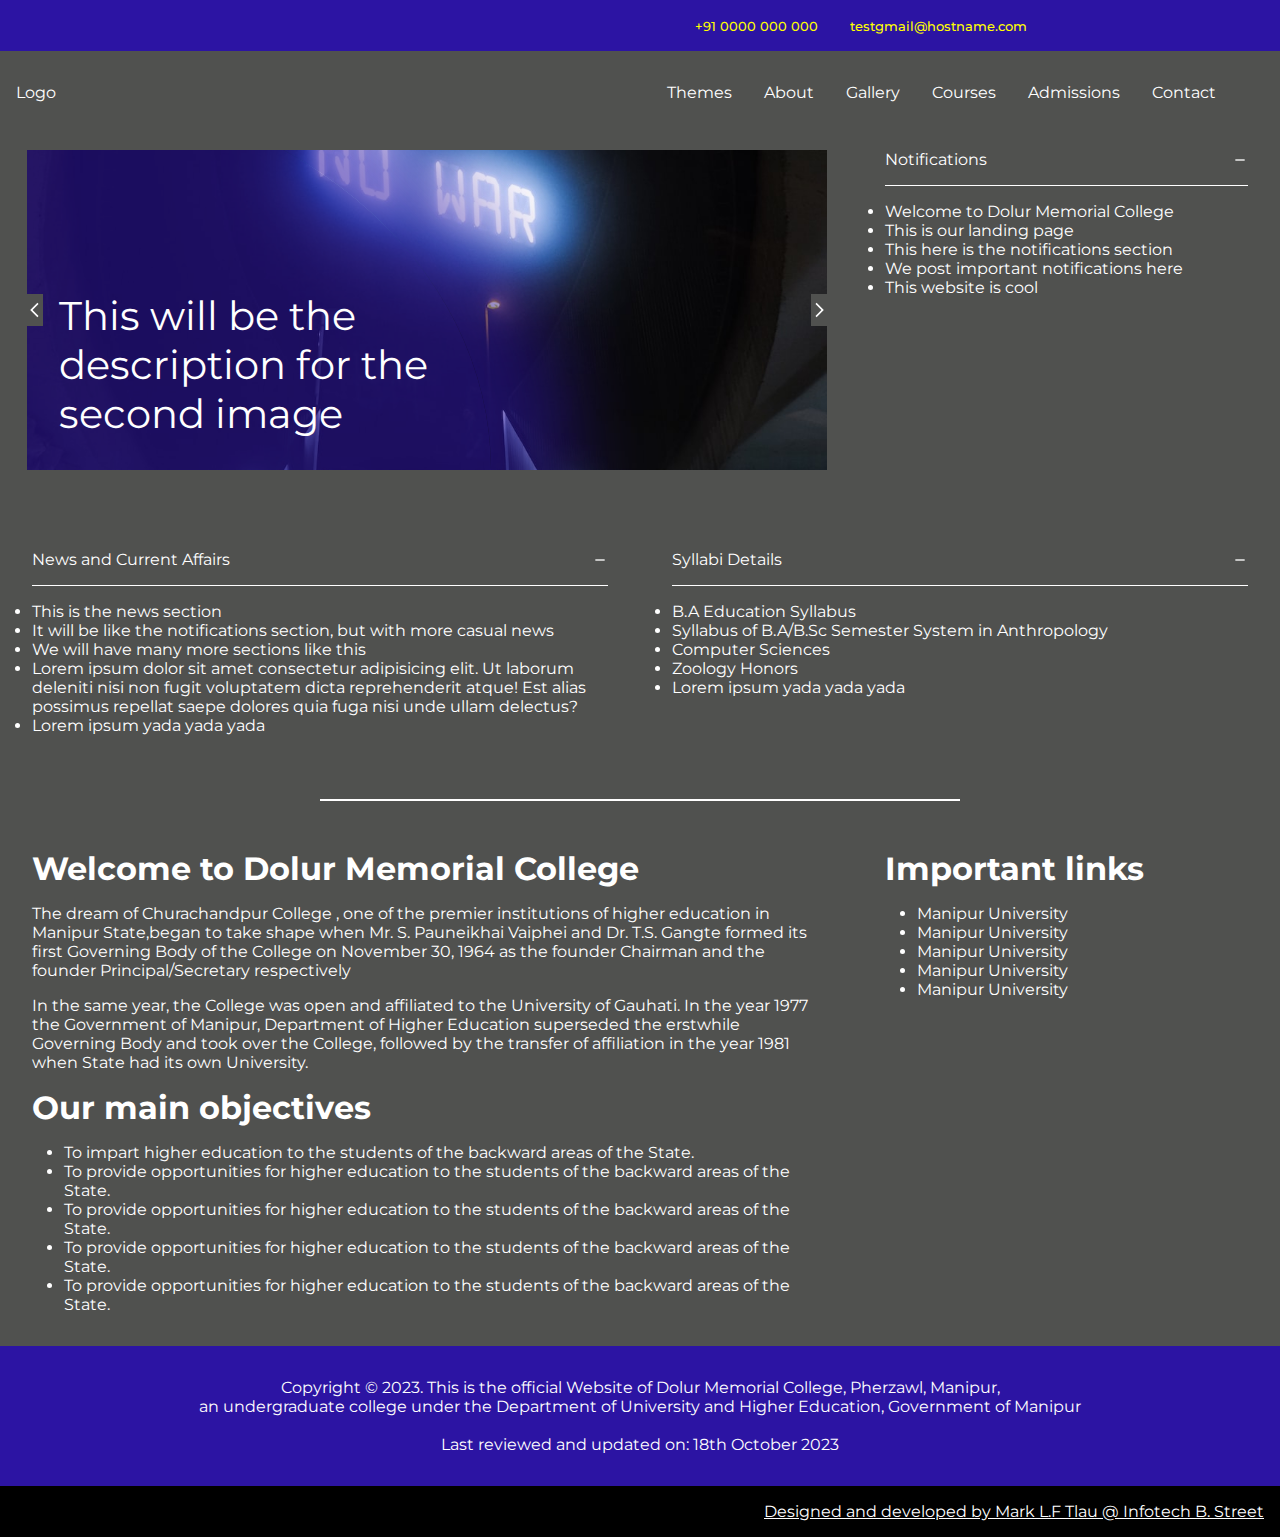
==== commit 704618d8: "added a new section to the page" ====
--- a/index.html
+++ b/index.html
@@ -186,19 +186,19 @@
 			<div class="section_headers" onclick="toggleSection('syllabi', 'syllabi_toggles')">
 				<span>Syllabi Details</span>
 				<div class="section_toggles" id="syllabi_toggles">
+					<div class="hidden">
+						<svg width="100%" height="100%" viewBox="0 0 24 24" xmlns="http://www.w3.org/2000/svg">
+							<path fill="#000000" d="M19 12.998h-6v6h-2v-6H5v-2h6v-6h2v6h6z"/>
+						</svg>
+					</div>
 					<div class="">
 						<svg width="100%" height="100%" viewBox="0 0 24 24" xmlns="http://www.w3.org/2000/svg">
-							<path fill="#000000" d="M19 12.998h-6v6h-2v-6H5v-2h6v-6h2v6h6z"/>
-						</svg>
-					</div>
-					<div class="hidden">
-						<svg width="100%" height="100%" viewBox="0 0 24 24" xmlns="http://www.w3.org/2000/svg">
 							<path fill="#000000" d="M19 12.998H5v-2h14z"/>
 						</svg>
 					</div>
 				</div>
 			</div>
-			<ul id="syllabi" class="section_list section_inactive">
+			<ul id="syllabi" class="section_list">
 				<li>B.A Education Syllabus</li>
 				<li>Syllabus of B.A/B.Sc Semester System in Anthropology</li>
 				<li>Computer Sciences</li>
@@ -208,6 +208,44 @@
 		</section>
 	</main>
 
+	<div class="divisor">
+		<div class="line"></div>
+	</div>
+
+	<section class="information">
+		<div class="info">
+			<div class="intro">
+				<h1>Welcome to Dolur Memorial College</h1>
+				<p>
+				The dream of Churachandpur College , one of the premier institutions of higher education in Manipur State,began to take shape when Mr. S. Pauneikhai Vaiphei and Dr. T.S. Gangte formed its first Governing Body of the College on November 30, 1964 as the founder Chairman and the founder Principal/Secretary respectively
+				</p>
+				<p>
+				In the same year, the College was open and affiliated to the University of Gauhati. In the year 1977 the Government of Manipur, Department of Higher Education superseded the erstwhile Governing Body and took over the College, followed by the transfer of affiliation in the year 1981 when State had its own University.
+				</p>
+			</div>
+			<div class="objectives">
+				<h1>Our main objectives</h1>
+				<ul>
+					<li>To impart higher education to the students of the backward areas of the State.</li>
+					<li>To provide opportunities for higher education to the students of the backward areas of the State.</li>
+					<li>To provide opportunities for higher education to the students of the backward areas of the State.</li>
+					<li>To provide opportunities for higher education to the students of the backward areas of the State.</li>
+					<li>To provide opportunities for higher education to the students of the backward areas of the State.</li>
+				</ul>
+			</div>
+		</div>
+		<div class="links">
+			<h1>Important links</h1>
+			<ul>
+				<li><a href="https://www.manipuruniv.ac.in/">Manipur University</a></li>
+				<li><a href="https://www.manipuruniv.ac.in/">Manipur University</a></li>
+				<li><a href="https://www.manipuruniv.ac.in/">Manipur University</a></li>
+				<li><a href="https://www.manipuruniv.ac.in/">Manipur University</a></li>
+				<li><a href="https://www.manipuruniv.ac.in/">Manipur University</a></li>
+			</ul>
+		</div>
+	</section>
+
 	<section class="footer">
 		Copyright © 2023. This is the official Website of Dolur Memorial College, Pherzawl, Manipur, <br>
 		an undergraduate college under the Department of University and Higher Education, Government of Manipur
--- a/style.css
+++ b/style.css
@@ -283,7 +283,8 @@
 
 .image > img {
 	width: 100%;
-	object-fit: fill;
+	min-height: 20rem;
+	object-fit: cover;
 }
 
 .image_inactive {
@@ -332,6 +333,54 @@
 .section_inactive {
 	height: 0;
 	overflow: hidden;
+}
+
+/* The Divisor */
+.divisor {
+	width: 100%;
+	display: flex;
+	justify-content: center;
+	align-items: center;
+	margin: 2rem 0;
+}
+
+.divisor > .line {
+	width: 50%;
+	height: 0.1rem;
+	background-color: var(--color);
+}
+
+/* Information Section */
+.information {
+	display: grid;
+	grid-template-columns: repeat(12, 1fr);
+}
+
+.info, .links {
+	grid-column: span 12;
+	padding: 0 2rem;
+}
+
+.information h1 {
+	margin: 1rem 0;
+}
+
+.information ul {
+	padding-left: 2rem;
+	list-style-type: disc;
+}
+
+.information a {
+	color: var(--color);
+	text-decoration: none;
+}
+
+.information a:hover {
+	text-decoration: underline;
+}
+
+.information p {
+	margin: 1rem 0;
 }
 
 /* Footer */
@@ -340,6 +389,7 @@
 	padding: 2rem;
 	color: var(--color);
 	text-align: center;
+	margin-top: 2rem;
 }
 
 /* Developer */
@@ -447,6 +497,14 @@
 		grid-column: 9/13;
 	}
 
+	.info {
+		grid-column: span 8;
+	}
+
+	.links {
+		grid-column: span 4;
+	}
+
 	.news, .syllabusdetails {
 		grid-column: span 6;
 	}
